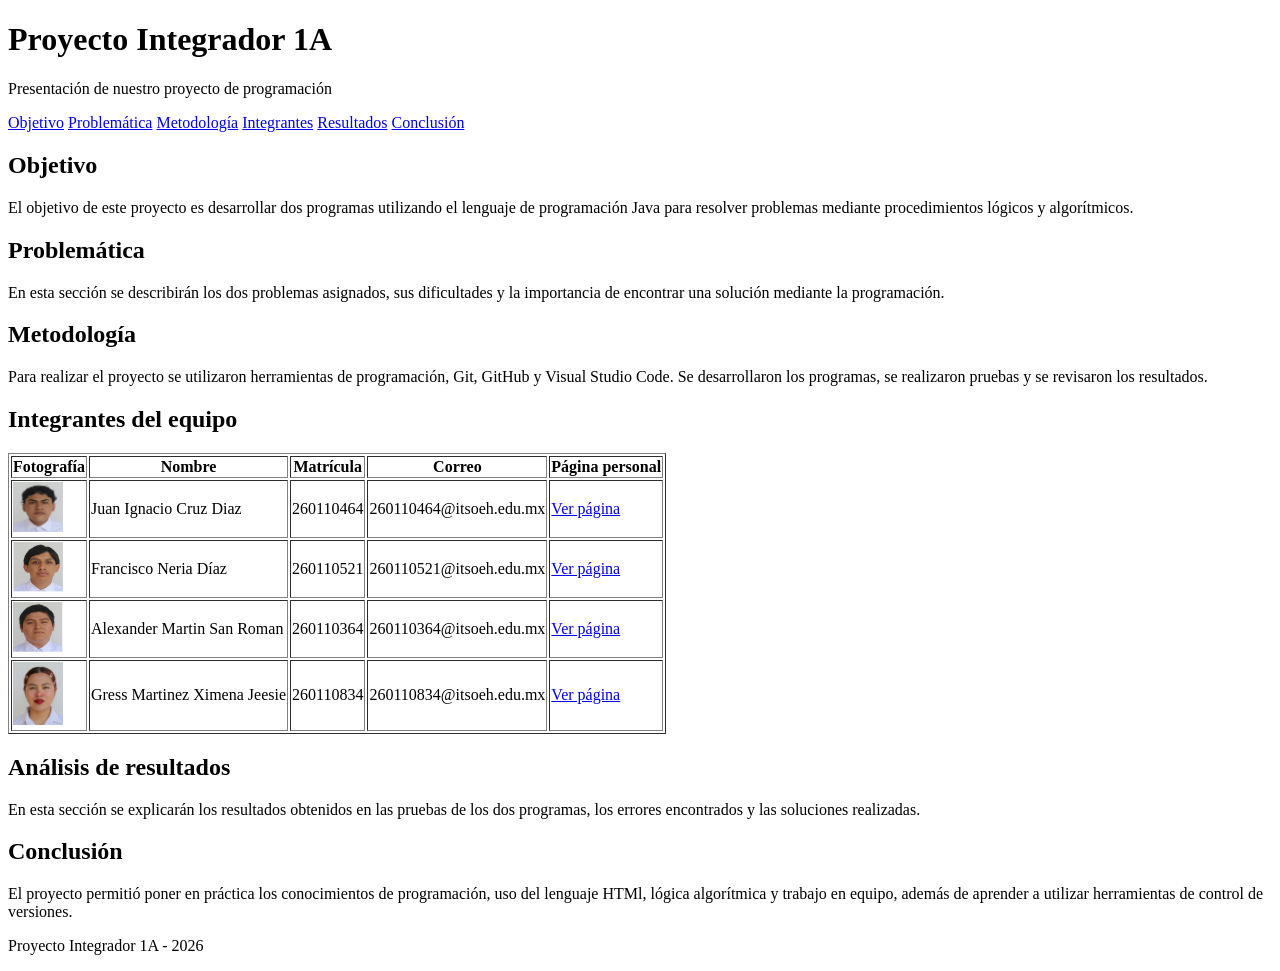
==== index.html @ a152701c "Add files via upload" ====
<!DOCTYPE html>
<html lang="es">
<head>
    <meta charset="UTF-8">
    <meta name="viewport" content="width=device-width, initial-scale=1.0">
    <title>Proyecto Integrador 1A</title>
</head>
<body>

    <header>
        <h1>Proyecto Integrador 1A</h1>
        <p>Presentación de nuestro proyecto de programación</p>
    </header>

    <nav>
        <a href="#objetivo">Objetivo</a>
        <a href="#problematica">Problemática</a>
        <a href="#metodologia">Metodología</a>
        <a href="#integrantes">Integrantes</a>
        <a href="#resultados">Resultados</a>
        <a href="#conclusion">Conclusión</a>
    </nav>

    <main>

        <section id="objetivo">
            <h2>Objetivo</h2>
            <p>
                El objetivo de este proyecto es desarrollar dos programas
                utilizando el lenguaje de programación Java para resolver
                problemas mediante procedimientos lógicos y algorítmicos.
            </p>
        </section>

        <section id="problematica">
            <h2>Problemática</h2>
            <p>
                En esta sección se describirán los dos problemas asignados,
                sus dificultades y la importancia de encontrar una solución
                mediante la programación.
            </p>
        </section>

        <section id="metodologia">
            <h2>Metodología</h2>
            <p>
                Para realizar el proyecto se utilizaron herramientas de
                programación, Git, GitHub y Visual Studio Code.
                Se desarrollaron los programas, se realizaron pruebas
                y se revisaron los resultados.
            </p>
        </section>

        <section id="integrantes">
            <h2>Integrantes del equipo</h2>

            <table border="1">
                <tr>
                    <th>Fotografía</th>
                    <th>Nombre</th>
                    <th>Matrícula</th>
                    <th>Correo</th>
                    <th>Página personal</th>
                </tr>

                <tr>
                    <td><img src="imagenes/WhatsApp Image 2026-11-17 at 5.44.13 PM.jpeg"Mi fotografía" 
     width="50"></td>
                    <td>Juan Ignacio Cruz Diaz</td>
                    <td>260110464</td>
                    <td>260110464@itsoeh.edu.mx</td>
                    <td><a href="file:///D:/Documentos/proyecto-1A/proyecto_1A/nacho.html">Ver página</a></td>
                </tr>
                 <tr>
                    <td><img src="imagenes/WhatsApp Image 2026-11-17 at 5.40.24 PM.jpeg"Mi fotografía" 
     width="50"></td>
                    <td>Francisco Neria Díaz</td>
                    <td>260110521</td>
                    <td>260110521@itsoeh.edu.mx</td>
                    <td><a href="file:///D:/Documentos/proyecto-1A/proyecto_1A/francisco.html">Ver página</a></td>
                </tr>
                 <tr>
                    <td><img src="imagenes/WhatsApp Image 2026-11-17 at 6.30.58 PM.jpeg"Mi fotografía" 
     width="50"></td>
                    <td>Alexander Martin San Roman</td>
                    <td>260110364</td>
                    <td>260110364@itsoeh.edu.mx</td>
                    <td><a href="file:///D:/Documentos/proyecto-1A/proyecto_1A/alex.html">Ver página</a></td>
                </tr>
                 <tr>
                    <td><img src="imagenes/WhatsApp Image 2026-11-18 at 7.19.34 PM.jpeg"Mi fotografía" 
     width="50"></td>
                    <td>Gress Martinez Ximena Jeesie</td>
                    <td>260110834</td>
                    <td>260110834@itsoeh.edu.mx</td>
                    <td><a href="file:///D:/Documentos/proyecto-1A/proyecto_1A/jeesie.html">Ver página</a></td>
                </tr>
            </table>
        </section>

        <section id="resultados">
            <h2>Análisis de resultados</h2>
            <p>
                En esta sección se explicarán los resultados obtenidos
                en las pruebas de los dos programas, los errores
                encontrados y las soluciones realizadas.
            </p>
        </section>

        <section id="conclusion">
            <h2>Conclusión</h2>
            <p>
                El proyecto permitió poner en práctica los conocimientos
                de programación, uso del lenguaje HTMl, lógica algorítmica y trabajo en equipo,
                además de aprender a utilizar herramientas de control
                de versiones.
            </p>
        </section>

    </main>

    <footer>
        <p>Proyecto Integrador 1A - 2026</p>
    </footer>

</body>
</html>
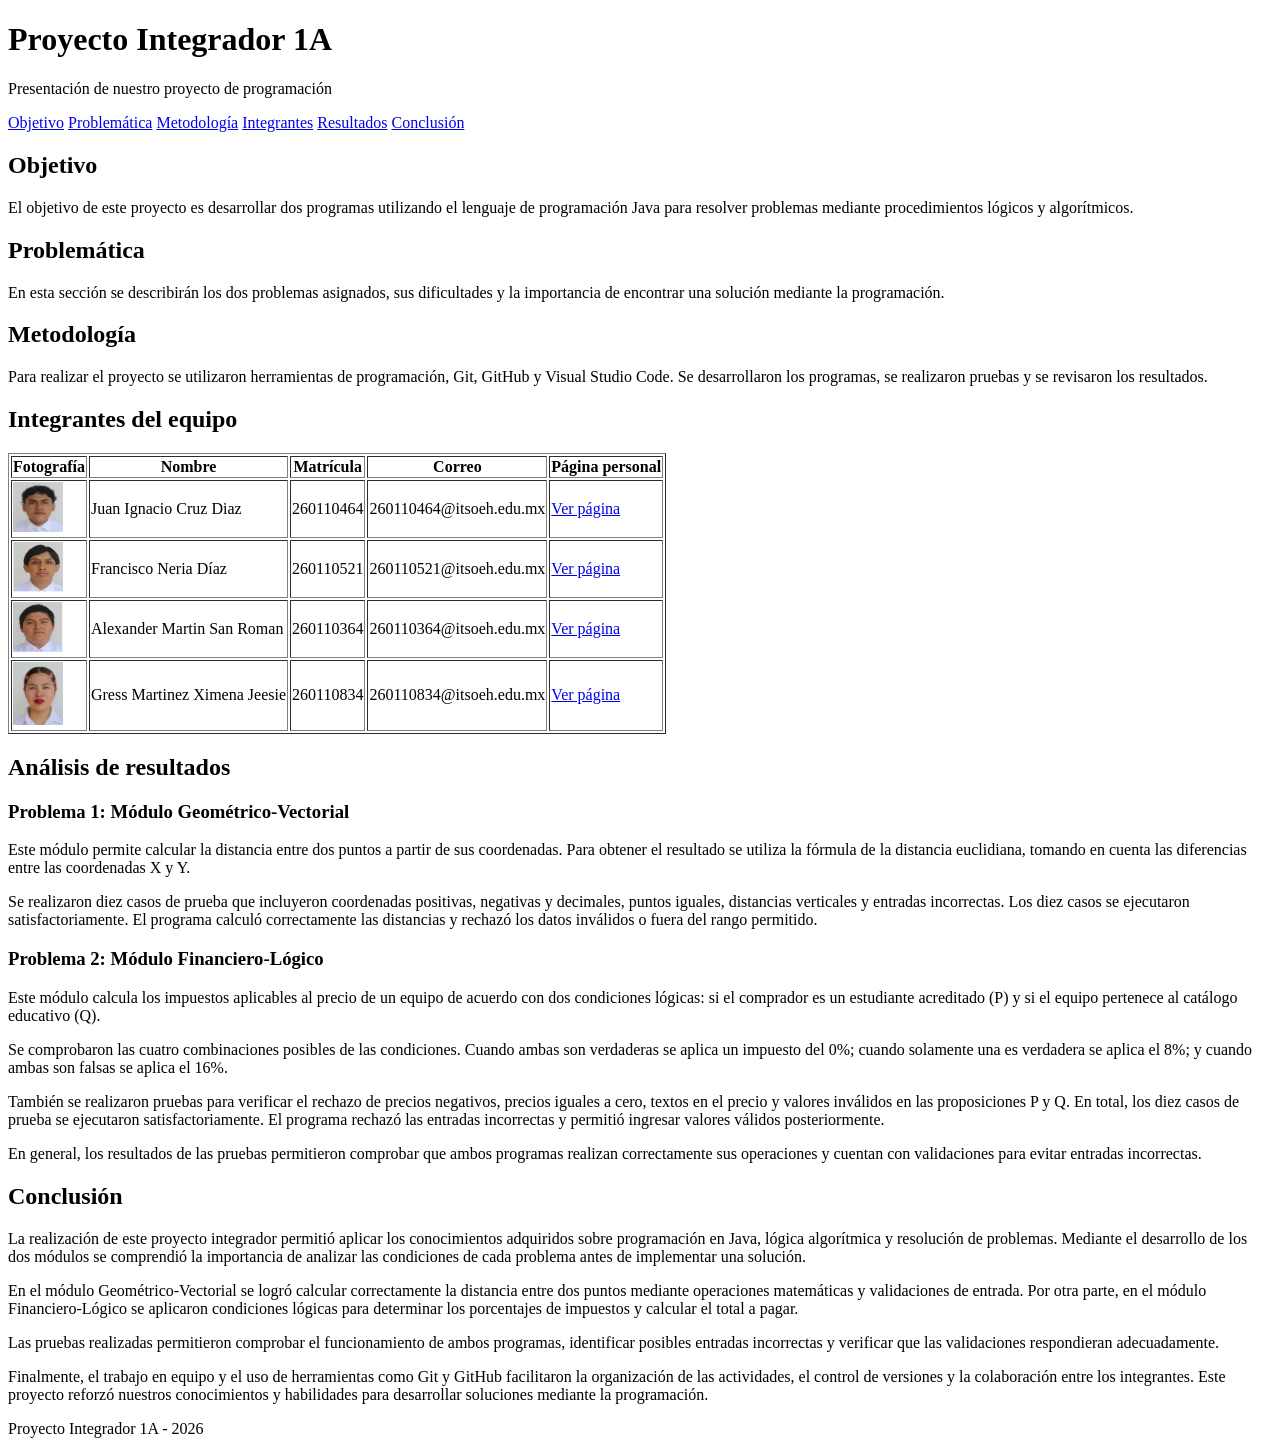
==== commit 560bdd9b: "web: agregar analisis de resultados y conclusion" ====
--- a/index.html
+++ b/index.html
@@ -1,10 +1,13 @@
+
 <!DOCTYPE html>
 <html lang="es">
+
 <head>
     <meta charset="UTF-8">
     <meta name="viewport" content="width=device-width, initial-scale=1.0">
     <title>Proyecto Integrador 1A</title>
 </head>
+
 <body>
 
     <header>
@@ -64,56 +67,146 @@
                 </tr>
 
                 <tr>
-                    <td><img src="imagenes/WhatsApp Image 2026-11-17 at 5.44.13 PM.jpeg"Mi fotografía" 
-     width="50"></td>
+                    <td>
+                        <img src="imagenes/WhatsApp Image 2026-11-17 at 5.44.13 PM.jpeg"
+                             alt="Fotografía de Juan Ignacio"
+                             width="50">
+                    </td>
                     <td>Juan Ignacio Cruz Diaz</td>
                     <td>260110464</td>
                     <td>260110464@itsoeh.edu.mx</td>
-                    <td><a href="file:///D:/Documentos/proyecto-1A/proyecto_1A/nacho.html">Ver página</a></td>
-                </tr>
-                 <tr>
-                    <td><img src="imagenes/WhatsApp Image 2026-11-17 at 5.40.24 PM.jpeg"Mi fotografía" 
-     width="50"></td>
+                    <td><a href="nacho.html">Ver página</a></td>
+                </tr>
+
+                <tr>
+                    <td>
+                        <img src="imagenes/WhatsApp Image 2026-11-17 at 5.40.24 PM.jpeg"
+                             alt="Fotografía de Francisco"
+                             width="50">
+                    </td>
                     <td>Francisco Neria Díaz</td>
                     <td>260110521</td>
                     <td>260110521@itsoeh.edu.mx</td>
-                    <td><a href="file:///D:/Documentos/proyecto-1A/proyecto_1A/francisco.html">Ver página</a></td>
-                </tr>
-                 <tr>
-                    <td><img src="imagenes/WhatsApp Image 2026-11-17 at 6.30.58 PM.jpeg"Mi fotografía" 
-     width="50"></td>
+                    <td><a href="francisco.html">Ver página</a></td>
+                </tr>
+
+                <tr>
+                    <td>
+                        <img src="imagenes/WhatsApp Image 2026-11-17 at 6.30.58 PM.jpeg"
+                             alt="Fotografía de Alexander"
+                             width="50">
+                    </td>
                     <td>Alexander Martin San Roman</td>
                     <td>260110364</td>
                     <td>260110364@itsoeh.edu.mx</td>
-                    <td><a href="file:///D:/Documentos/proyecto-1A/proyecto_1A/alex.html">Ver página</a></td>
-                </tr>
-                 <tr>
-                    <td><img src="imagenes/WhatsApp Image 2026-11-18 at 7.19.34 PM.jpeg"Mi fotografía" 
-     width="50"></td>
+                    <td><a href="alex.html">Ver página</a></td>
+                </tr>
+
+                <tr>
+                    <td>
+                        <img src="imagenes/WhatsApp Image 2026-11-18 at 7.19.34 PM.jpeg"
+                             alt="Fotografía de Ximena Jeesie"
+                             width="50">
+                    </td>
                     <td>Gress Martinez Ximena Jeesie</td>
                     <td>260110834</td>
                     <td>260110834@itsoeh.edu.mx</td>
-                    <td><a href="file:///D:/Documentos/proyecto-1A/proyecto_1A/jeesie.html">Ver página</a></td>
+                    <td><a href="jeesie.html">Ver página</a></td>
                 </tr>
             </table>
         </section>
 
         <section id="resultados">
             <h2>Análisis de resultados</h2>
-            <p>
-                En esta sección se explicarán los resultados obtenidos
-                en las pruebas de los dos programas, los errores
-                encontrados y las soluciones realizadas.
+
+            <h3>Problema 1: Módulo Geométrico-Vectorial</h3>
+
+            <p>
+                Este módulo permite calcular la distancia entre dos puntos
+                a partir de sus coordenadas. Para obtener el resultado
+                se utiliza la fórmula de la distancia euclidiana, tomando
+                en cuenta las diferencias entre las coordenadas X y Y.
+            </p>
+
+            <p>
+                Se realizaron diez casos de prueba que incluyeron
+                coordenadas positivas, negativas y decimales, puntos
+                iguales, distancias verticales y entradas incorrectas.
+                Los diez casos se ejecutaron satisfactoriamente.
+                El programa calculó correctamente las distancias y
+                rechazó los datos inválidos o fuera del rango permitido.
+            </p>
+
+            <h3>Problema 2: Módulo Financiero-Lógico</h3>
+
+            <p>
+                Este módulo calcula los impuestos aplicables al precio
+                de un equipo de acuerdo con dos condiciones lógicas:
+                si el comprador es un estudiante acreditado (P) y si
+                el equipo pertenece al catálogo educativo (Q).
+            </p>
+
+            <p>
+                Se comprobaron las cuatro combinaciones posibles de
+                las condiciones. Cuando ambas son verdaderas se aplica
+                un impuesto del 0%; cuando solamente una es verdadera
+                se aplica el 8%; y cuando ambas son falsas se aplica
+                el 16%.
+            </p>
+
+            <p>
+                También se realizaron pruebas para verificar el rechazo
+                de precios negativos, precios iguales a cero, textos
+                en el precio y valores inválidos en las proposiciones
+                P y Q. En total, los diez casos de prueba se ejecutaron
+                satisfactoriamente. El programa rechazó las entradas
+                incorrectas y permitió ingresar valores válidos
+                posteriormente.
+            </p>
+
+            <p>
+                En general, los resultados de las pruebas permitieron
+                comprobar que ambos programas realizan correctamente
+                sus operaciones y cuentan con validaciones para evitar
+                entradas incorrectas.
             </p>
         </section>
 
         <section id="conclusion">
             <h2>Conclusión</h2>
-            <p>
-                El proyecto permitió poner en práctica los conocimientos
-                de programación, uso del lenguaje HTMl, lógica algorítmica y trabajo en equipo,
-                además de aprender a utilizar herramientas de control
-                de versiones.
+
+            <p>
+                La realización de este proyecto integrador permitió
+                aplicar los conocimientos adquiridos sobre programación
+                en Java, lógica algorítmica y resolución de problemas.
+                Mediante el desarrollo de los dos módulos se comprendió
+                la importancia de analizar las condiciones de cada
+                problema antes de implementar una solución.
+            </p>
+
+            <p>
+                En el módulo Geométrico-Vectorial se logró calcular
+                correctamente la distancia entre dos puntos mediante
+                operaciones matemáticas y validaciones de entrada.
+                Por otra parte, en el módulo Financiero-Lógico se
+                aplicaron condiciones lógicas para determinar los
+                porcentajes de impuestos y calcular el total a pagar.
+            </p>
+
+            <p>
+                Las pruebas realizadas permitieron comprobar el
+                funcionamiento de ambos programas, identificar
+                posibles entradas incorrectas y verificar que las
+                validaciones respondieran adecuadamente.
+            </p>
+
+            <p>
+                Finalmente, el trabajo en equipo y el uso de herramientas
+                como Git y GitHub facilitaron la organización de las
+                actividades, el control de versiones y la colaboración
+                entre los integrantes. Este proyecto reforzó nuestros
+                conocimientos y habilidades para desarrollar soluciones
+                mediante la programación.
             </p>
         </section>
 
@@ -124,4 +217,4 @@
     </footer>
 
 </body>
-</html>+</html>
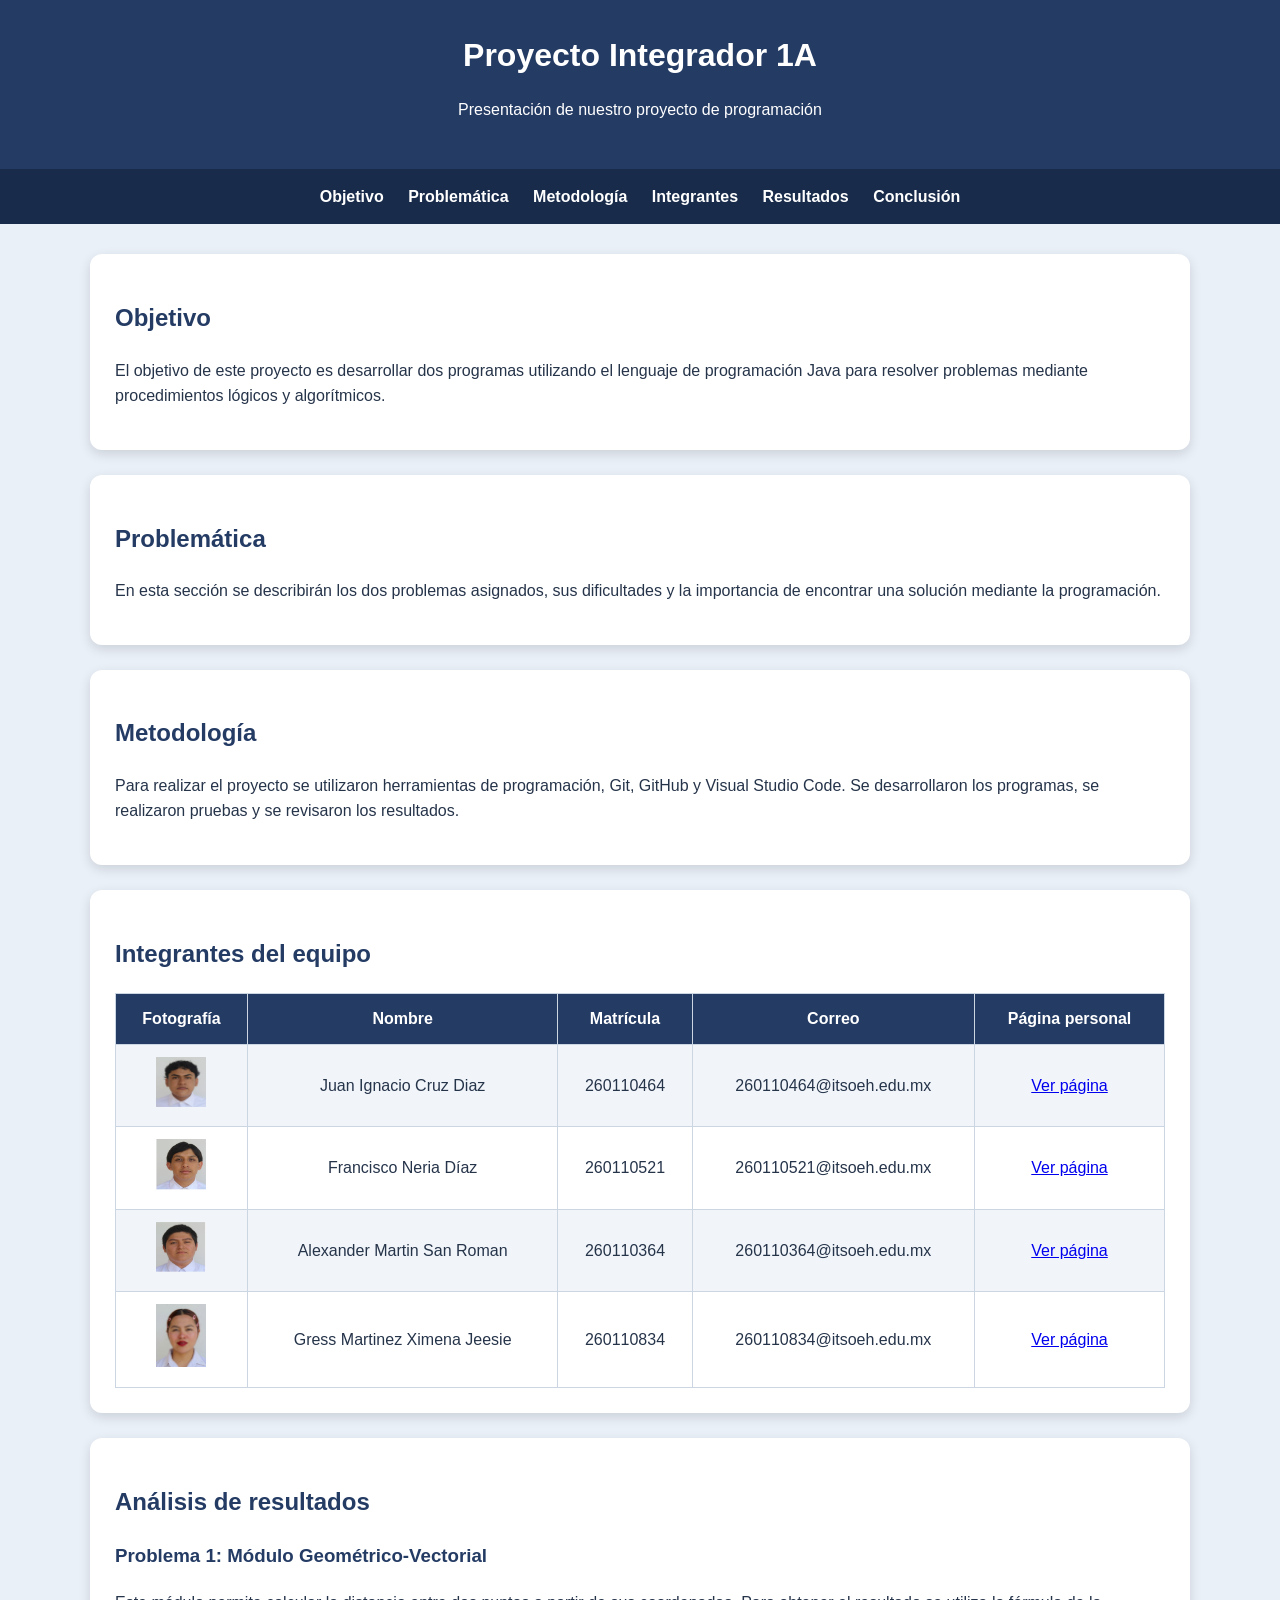
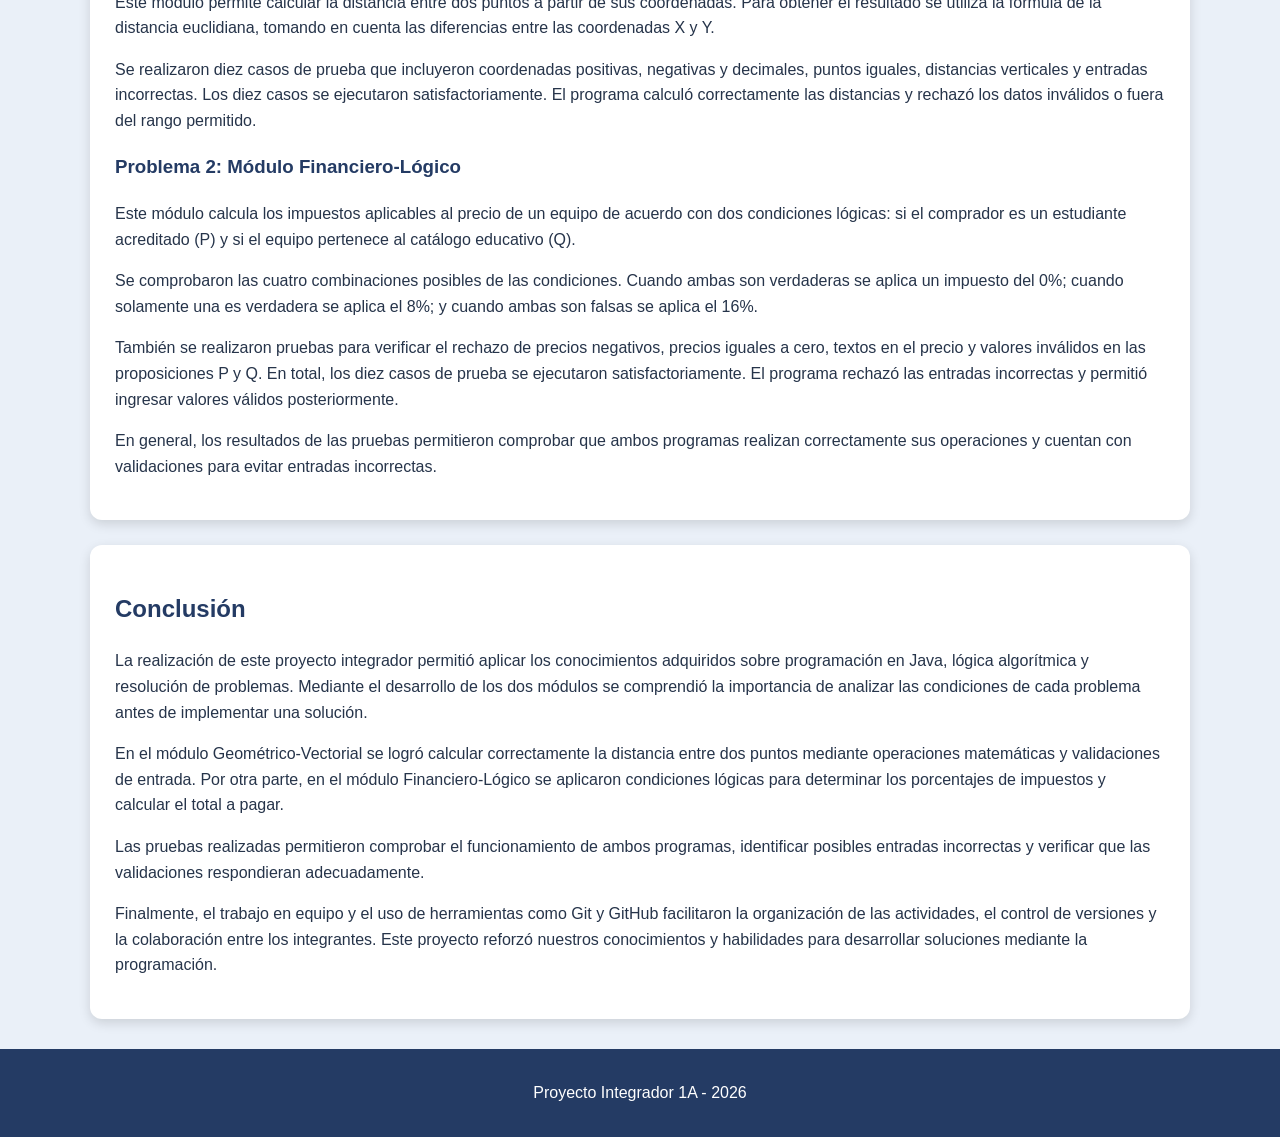
==== commit 6a72a67f: "web: agregar estilos y diseño visual" ====
--- a/index.html
+++ b/index.html
@@ -6,6 +6,8 @@
     <meta charset="UTF-8">
     <meta name="viewport" content="width=device-width, initial-scale=1.0">
     <title>Proyecto Integrador 1A</title>
+
+    <link rel="stylesheet" href="estilos.css">
 </head>
 
 <body>
--- a/estilos.css
+++ b/estilos.css
@@ -0,0 +1,162 @@
+
+/* ESTILOS GENERALES */
+
+* {
+    box-sizing: border-box;
+}
+
+body {
+    font-family: Arial, sans-serif;
+    background-color: #eaf0f8;
+    margin: 0;
+    padding: 0;
+    color: #26344a;
+    line-height: 1.6;
+}
+
+
+/* ENCABEZADO */
+
+header {
+    background-color: #243b64;
+    color: white;
+    text-align: center;
+    padding: 30px;
+}
+
+header h1 {
+    margin: 0;
+}
+
+
+/* MENU DE NAVEGACION */
+
+nav {
+    background-color: #182b4a;
+    padding: 15px;
+    text-align: center;
+}
+
+nav a {
+    color: white;
+    text-decoration: none;
+    margin: 10px;
+    font-weight: bold;
+}
+
+nav a:hover {
+    color: #a9c7ff;
+    text-decoration: underline;
+}
+
+
+/* CONTENIDO PRINCIPAL */
+
+main {
+    width: 90%;
+    max-width: 1100px;
+    margin: 30px auto;
+}
+
+section {
+    background-color: white;
+    margin-bottom: 25px;
+    padding: 25px;
+    border-radius: 12px;
+    box-shadow: 0 4px 12px #0002;
+}
+
+h2, h3 {
+    color: #243b64;
+}
+
+
+/* TABLAS */
+
+table {
+    width: 100%;
+    border-collapse: collapse;
+    margin-top: 15px;
+}
+
+th, td {
+    border: 1px solid #ccd5e2;
+    padding: 12px;
+    text-align: center;
+}
+
+th {
+    background-color: #243b64;
+    color: white;
+}
+
+tr:nth-child(even) {
+    background-color: #f1f5fa;
+}
+
+
+/* IMAGENES */
+
+img {
+    max-width: 100%;
+}
+
+
+/* PAGINAS PERSONALES */
+
+.perfil {
+    background-color: white;
+    width: 80%;
+    max-width: 500px;
+    margin: 35px auto;
+    padding: 30px;
+    border-radius: 15px;
+    box-shadow: 0 4px 12px #0002;
+    text-align: center;
+}
+
+.perfil img {
+    width: 150px;
+    height: 150px;
+    border-radius: 50%;
+    object-fit: cover;
+}
+
+
+/* PIE DE PAGINA */
+
+footer {
+    background-color: #243b64;
+    color: white;
+    text-align: center;
+    padding: 15px;
+    margin-top: 30px;
+}
+
+
+/* DISEÑO PARA CELULARES */
+
+@media (max-width: 600px) {
+
+    nav a {
+        display: block;
+        margin: 8px;
+    }
+
+    main {
+        width: 95%;
+    }
+
+    section {
+        padding: 15px;
+        overflow-x: auto;
+    }
+
+    .perfil {
+        width: 90%;
+    }
+
+    table {
+        font-size: 13px;
+    }
+}
